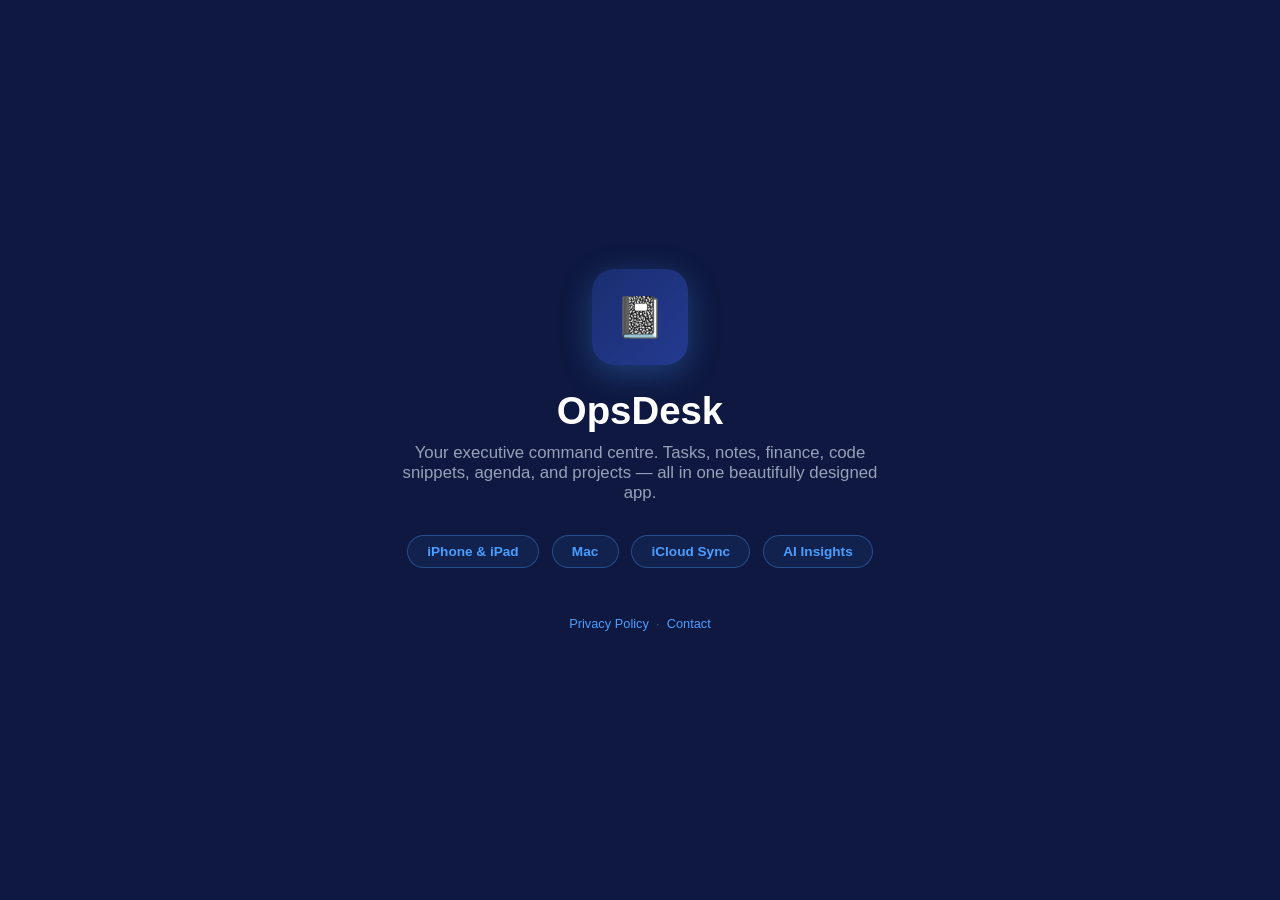
==== index.html @ af0f1cc6 "Initial OpsDesk site with privacy policy" ====
<!DOCTYPE html>
<html lang="en">
<head>
  <meta charset="UTF-8"/>
  <meta name="viewport" content="width=device-width, initial-scale=1.0"/>
  <title>OpsDesk — Your Executive Command Centre</title>
  <meta name="description" content="OpsDesk is a powerful productivity app for iPhone, iPad, and Mac. Tasks, notes, finance, code snippets, agenda, and projects — all in one place."/>
  <style>
    *, *::before, *::after { box-sizing: border-box; margin: 0; padding: 0; }
    body {
      font-family: -apple-system, BlinkMacSystemFont, "Segoe UI", Roboto, Helvetica, Arial, sans-serif;
      background: #0E1840; color: #E2E8F0;
      min-height: 100vh; display: flex; flex-direction: column;
      align-items: center; justify-content: center;
      text-align: center; padding: 2rem;
    }
    .logo {
      width: 96px; height: 96px; border-radius: 22px;
      background: linear-gradient(135deg, #1A2E70, #243A90);
      display: flex; align-items: center; justify-content: center;
      font-size: 2.5rem; margin: 0 auto 1.5rem;
      box-shadow: 0 8px 32px rgba(74,158,255,0.3);
    }
    h1 { font-size: 2.4rem; font-weight: 700; color: #fff; }
    p  { color: #94A3B8; margin-top: .6rem; font-size: 1.05rem; max-width: 480px; }
    .badges { display: flex; gap: .8rem; justify-content: center; margin-top: 2rem; flex-wrap: wrap; }
    .badge {
      padding: .5rem 1.2rem; border-radius: 999px;
      font-size: .85rem; font-weight: 600;
      border: 1px solid rgba(74,158,255,.35);
      color: #4A9EFF; background: rgba(74,158,255,.08);
    }
    footer { margin-top: 3rem; color: #475569; font-size: .8rem; }
    footer a { color: #4A9EFF; text-decoration: none; }
  </style>
</head>
<body>
  <div class="logo">📓</div>
  <h1>OpsDesk</h1>
  <p>Your executive command centre. Tasks, notes, finance, code snippets, agenda, and projects — all in one beautifully designed app.</p>
  <div class="badges">
    <span class="badge">iPhone &amp; iPad</span>
    <span class="badge">Mac</span>
    <span class="badge">iCloud Sync</span>
    <span class="badge">AI Insights</span>
  </div>
  <footer>
    <a href="/opsdesk/privacy">Privacy Policy</a>
    &nbsp;·&nbsp;
    <a href="mailto:dyland71@live.com">Contact</a>
  </footer>
</body>
</html>
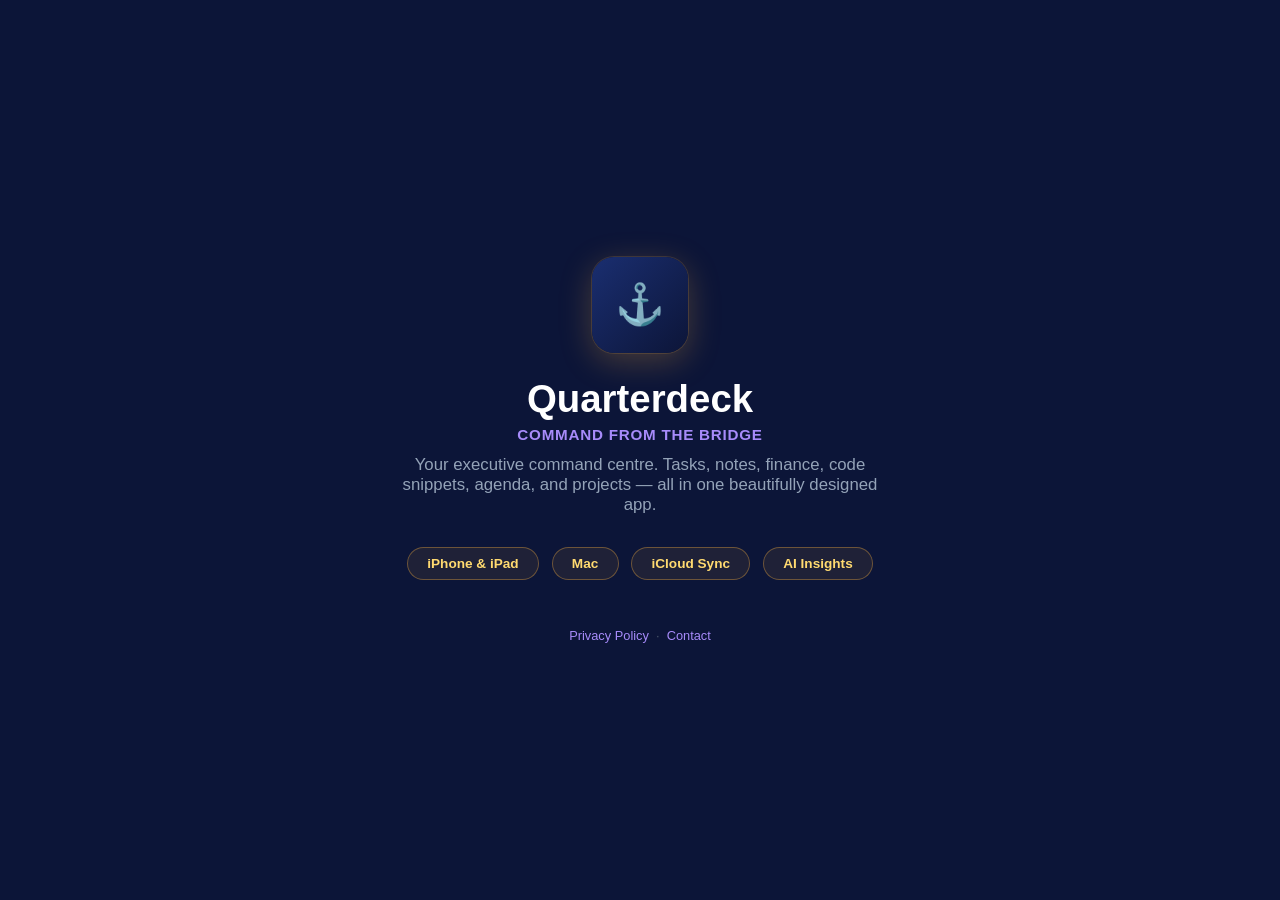
==== commit d4480e47: "Rebrand site from OpsDesk to Quarterdeck Updated index.html and privacy/index.html with new name, na" ====
--- a/index.html
+++ b/index.html
@@ -3,40 +3,43 @@
 <head>
   <meta charset="UTF-8"/>
   <meta name="viewport" content="width=device-width, initial-scale=1.0"/>
-  <title>OpsDesk — Your Executive Command Centre</title>
-  <meta name="description" content="OpsDesk is a powerful productivity app for iPhone, iPad, and Mac. Tasks, notes, finance, code snippets, agenda, and projects — all in one place."/>
+  <title>Quarterdeck — Your Executive Command Centre</title>
+  <meta name="description" content="Quarterdeck is a powerful productivity app for iPhone, iPad, and Mac. Tasks, notes, finance, code snippets, agenda, and projects — all in one place."/>
   <style>
     *, *::before, *::after { box-sizing: border-box; margin: 0; padding: 0; }
     body {
       font-family: -apple-system, BlinkMacSystemFont, "Segoe UI", Roboto, Helvetica, Arial, sans-serif;
-      background: #0E1840; color: #E2E8F0;
+      background: #0C1538; color: #E2E8F0;
       min-height: 100vh; display: flex; flex-direction: column;
       align-items: center; justify-content: center;
       text-align: center; padding: 2rem;
     }
     .logo {
       width: 96px; height: 96px; border-radius: 22px;
-      background: linear-gradient(135deg, #1A2E70, #243A90);
+      background: linear-gradient(135deg, #1A2E70, #0C1538);
       display: flex; align-items: center; justify-content: center;
       font-size: 2.5rem; margin: 0 auto 1.5rem;
-      box-shadow: 0 8px 32px rgba(74,158,255,0.3);
+      box-shadow: 0 8px 32px rgba(255,180,60,0.25), 0 0 0 1px rgba(255,180,60,0.15);
     }
     h1 { font-size: 2.4rem; font-weight: 700; color: #fff; }
-    p  { color: #94A3B8; margin-top: .6rem; font-size: 1.05rem; max-width: 480px; }
+    .tagline { color: #A78BFA; font-size: .95rem; font-weight: 600; margin-top: .35rem; letter-spacing: .05em; text-transform: uppercase; }
+    p  { color: #94A3B8; margin-top: .75rem; font-size: 1.05rem; max-width: 480px; }
     .badges { display: flex; gap: .8rem; justify-content: center; margin-top: 2rem; flex-wrap: wrap; }
     .badge {
       padding: .5rem 1.2rem; border-radius: 999px;
       font-size: .85rem; font-weight: 600;
-      border: 1px solid rgba(74,158,255,.35);
-      color: #4A9EFF; background: rgba(74,158,255,.08);
+      border: 1px solid rgba(255,180,60,.35);
+      color: #FFDA70; background: rgba(255,180,60,.08);
     }
     footer { margin-top: 3rem; color: #475569; font-size: .8rem; }
-    footer a { color: #4A9EFF; text-decoration: none; }
+    footer a { color: #A78BFA; text-decoration: none; }
+    footer a:hover { text-decoration: underline; }
   </style>
 </head>
 <body>
-  <div class="logo">📓</div>
-  <h1>OpsDesk</h1>
+  <div class="logo">⚓</div>
+  <h1>Quarterdeck</h1>
+  <p class="tagline">Command from the bridge</p>
   <p>Your executive command centre. Tasks, notes, finance, code snippets, agenda, and projects — all in one beautifully designed app.</p>
   <div class="badges">
     <span class="badge">iPhone &amp; iPad</span>
@@ -45,7 +48,7 @@
     <span class="badge">AI Insights</span>
   </div>
   <footer>
-    <a href="/opsdesk/privacy">Privacy Policy</a>
+    <a href="/quarterdeck/privacy">Privacy Policy</a>
     &nbsp;·&nbsp;
     <a href="mailto:dyland71@live.com">Contact</a>
   </footer>
